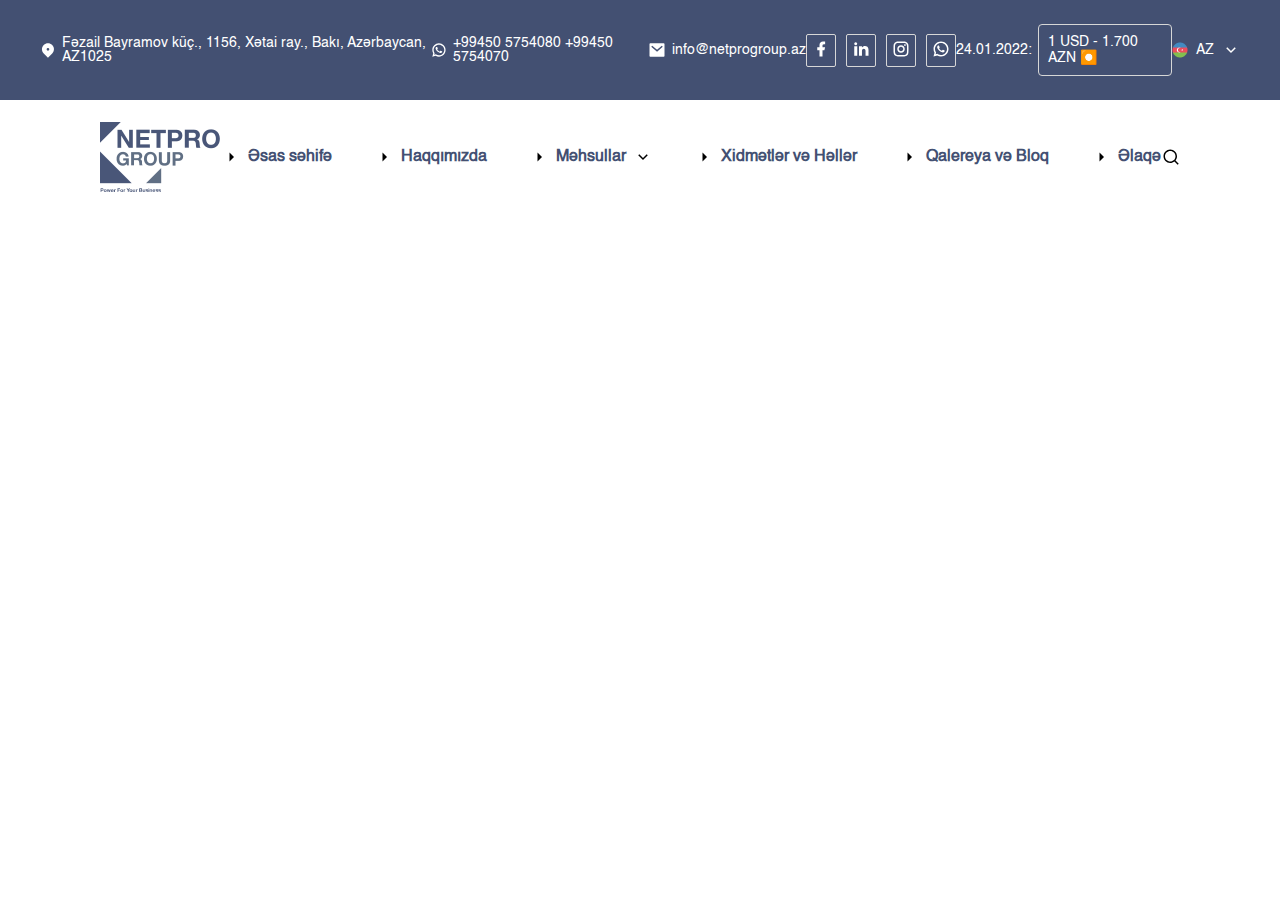
==== galery.html @ 23919027 "about and products pages are done." ====
<!DOCTYPE html>
<html lang="en">

<head>
    <meta charset="UTF-8">
    <meta name="viewport" content="width=device-width, initial-scale=1.0">
    <link rel="stylesheet" href="./css/style.css">
    <title>Document</title>
</head>

<body>
    <header class="firstHeader">
        <nav class="firstNavbar">
            <div class="location">
                <svg xmlns="http://www.w3.org/2000/svg" viewBox="0 0 24 24" width="18" height="18" fill="currentColor">
                    <path
                        d="M18.364 17.364L12 23.7279L5.63604 17.364C2.12132 13.8492 2.12132 8.15076 5.63604 4.63604C9.15076 1.12132 14.8492 1.12132 18.364 4.63604C21.8787 8.15076 21.8787 13.8492 18.364 17.364ZM12 13C13.1046 13 14 12.1046 14 11C14 9.89543 13.1046 9 12 9C10.8954 9 10 9.89543 10 11C10 12.1046 10.8954 13 12 13Z">
                    </path>
                </svg>
                <p>Fəzail Bayramov küç., 1156, Xətai ray., Bakı, Azərbaycan, AZ1025</p>
            </div>
            <div class="contact">
                <svg xmlns="http://www.w3.org/2000/svg" viewBox="0 0 24 24" width="18" height="18" fill="currentColor">
                    <path
                        d="M7.25361 18.4944L7.97834 18.917C9.18909 19.623 10.5651 20 12.001 20C16.4193 20 20.001 16.4183 20.001 12C20.001 7.58172 16.4193 4 12.001 4C7.5827 4 4.00098 7.58172 4.00098 12C4.00098 13.4363 4.37821 14.8128 5.08466 16.0238L5.50704 16.7478L4.85355 19.1494L7.25361 18.4944ZM2.00516 22L3.35712 17.0315C2.49494 15.5536 2.00098 13.8345 2.00098 12C2.00098 6.47715 6.47813 2 12.001 2C17.5238 2 22.001 6.47715 22.001 12C22.001 17.5228 17.5238 22 12.001 22C10.1671 22 8.44851 21.5064 6.97086 20.6447L2.00516 22ZM8.39232 7.30833C8.5262 7.29892 8.66053 7.29748 8.79459 7.30402C8.84875 7.30758 8.90265 7.31384 8.95659 7.32007C9.11585 7.33846 9.29098 7.43545 9.34986 7.56894C9.64818 8.24536 9.93764 8.92565 10.2182 9.60963C10.2801 9.76062 10.2428 9.95633 10.125 10.1457C10.0652 10.2428 9.97128 10.379 9.86248 10.5183C9.74939 10.663 9.50599 10.9291 9.50599 10.9291C9.50599 10.9291 9.40738 11.0473 9.44455 11.1944C9.45903 11.25 9.50521 11.331 9.54708 11.3991C9.57027 11.4368 9.5918 11.4705 9.60577 11.4938C9.86169 11.9211 10.2057 12.3543 10.6259 12.7616C10.7463 12.8783 10.8631 12.9974 10.9887 13.108C11.457 13.5209 11.9868 13.8583 12.559 14.1082L12.5641 14.1105C12.6486 14.1469 12.692 14.1668 12.8157 14.2193C12.8781 14.2457 12.9419 14.2685 13.0074 14.2858C13.0311 14.292 13.0554 14.2955 13.0798 14.2972C13.2415 14.3069 13.335 14.2032 13.3749 14.1555C14.0984 13.279 14.1646 13.2218 14.1696 13.2222V13.2238C14.2647 13.1236 14.4142 13.0888 14.5476 13.097C14.6085 13.1007 14.6691 13.1124 14.7245 13.1377C15.2563 13.3803 16.1258 13.7587 16.1258 13.7587L16.7073 14.0201C16.8047 14.0671 16.8936 14.1778 16.8979 14.2854C16.9005 14.3523 16.9077 14.4603 16.8838 14.6579C16.8525 14.9166 16.7738 15.2281 16.6956 15.3913C16.6406 15.5058 16.5694 15.6074 16.4866 15.6934C16.3743 15.81 16.2909 15.8808 16.1559 15.9814C16.0737 16.0426 16.0311 16.0714 16.0311 16.0714C15.8922 16.159 15.8139 16.2028 15.6484 16.2909C15.391 16.428 15.1066 16.5068 14.8153 16.5218C14.6296 16.5313 14.4444 16.5447 14.2589 16.5347C14.2507 16.5342 13.6907 16.4482 13.6907 16.4482C12.2688 16.0742 10.9538 15.3736 9.85034 14.402C9.62473 14.2034 9.4155 13.9885 9.20194 13.7759C8.31288 12.8908 7.63982 11.9364 7.23169 11.0336C7.03043 10.5884 6.90299 10.1116 6.90098 9.62098C6.89729 9.01405 7.09599 8.4232 7.46569 7.94186C7.53857 7.84697 7.60774 7.74855 7.72709 7.63586C7.85348 7.51651 7.93392 7.45244 8.02057 7.40811C8.13607 7.34902 8.26293 7.31742 8.39232 7.30833Z">
                    </path>
                </svg>
                <p>+99450 5754080 +99450 5754070</p>
            </div>
            <div class="mail">
                <svg xmlns="http://www.w3.org/2000/svg" viewBox="0 0 24 24" width="18" height="18" fill="currentColor">
                    <path
                        d="M3 3H21C21.5523 3 22 3.44772 22 4V20C22 20.5523 21.5523 21 21 21H3C2.44772 21 2 20.5523 2 20V4C2 3.44772 2.44772 3 3 3ZM12.0606 11.6829L5.64722 6.2377L4.35278 7.7623L12.0731 14.3171L19.6544 7.75616L18.3456 6.24384L12.0606 11.6829Z">
                    </path>
                </svg>
                <p>info@netprogroup.az</p>
            </div>
            <div class="logo">
                <div class="facebook">
                    <svg xmlns="http://www.w3.org/2000/svg" viewBox="0 0 24 24" width="18" height="18"
                        fill="currentColor">
                        <path
                            d="M14 13.5H16.5L17.5 9.5H14V7.5C14 6.47062 14 5.5 16 5.5H17.5V2.1401C17.1743 2.09685 15.943 2 14.6429 2C11.9284 2 10 3.65686 10 6.69971V9.5H7V13.5H10V22H14V13.5Z">
                        </path>
                    </svg>
                </div>
                <div class="in">
                    <svg xmlns="http://www.w3.org/2000/svg" viewBox="0 0 24 24" width="18" height="18"
                        fill="currentColor">
                        <path
                            d="M6.94048 4.99993C6.94011 5.81424 6.44608 6.54702 5.69134 6.85273C4.9366 7.15845 4.07187 6.97605 3.5049 6.39155C2.93793 5.80704 2.78195 4.93715 3.1105 4.19207C3.43906 3.44699 4.18654 2.9755 5.00048 2.99993C6.08155 3.03238 6.94097 3.91837 6.94048 4.99993ZM7.00048 8.47993H3.00048V20.9999H7.00048V8.47993ZM13.3205 8.47993H9.34048V20.9999H13.2805V14.4299C13.2805 10.7699 18.0505 10.4299 18.0505 14.4299V20.9999H22.0005V13.0699C22.0005 6.89993 14.9405 7.12993 13.2805 10.1599L13.3205 8.47993Z">
                        </path>
                    </svg>
                </div>
                <div class="instagram">
                    <svg xmlns="http://www.w3.org/2000/svg" viewBox="0 0 24 24" width="18" height="18"
                        fill="currentColor">
                        <path
                            d="M12.001 9C10.3436 9 9.00098 10.3431 9.00098 12C9.00098 13.6573 10.3441 15 12.001 15C13.6583 15 15.001 13.6569 15.001 12C15.001 10.3427 13.6579 9 12.001 9ZM12.001 7C14.7614 7 17.001 9.2371 17.001 12C17.001 14.7605 14.7639 17 12.001 17C9.24051 17 7.00098 14.7629 7.00098 12C7.00098 9.23953 9.23808 7 12.001 7ZM18.501 6.74915C18.501 7.43926 17.9402 7.99917 17.251 7.99917C16.5609 7.99917 16.001 7.4384 16.001 6.74915C16.001 6.0599 16.5617 5.5 17.251 5.5C17.9393 5.49913 18.501 6.0599 18.501 6.74915ZM12.001 4C9.5265 4 9.12318 4.00655 7.97227 4.0578C7.18815 4.09461 6.66253 4.20007 6.17416 4.38967C5.74016 4.55799 5.42709 4.75898 5.09352 5.09255C4.75867 5.4274 4.55804 5.73963 4.3904 6.17383C4.20036 6.66332 4.09493 7.18811 4.05878 7.97115C4.00703 9.0752 4.00098 9.46105 4.00098 12C4.00098 14.4745 4.00753 14.8778 4.05877 16.0286C4.0956 16.8124 4.2012 17.3388 4.39034 17.826C4.5591 18.2606 4.7605 18.5744 5.09246 18.9064C5.42863 19.2421 5.74179 19.4434 6.17187 19.6094C6.66619 19.8005 7.19148 19.9061 7.97212 19.9422C9.07618 19.9939 9.46203 20 12.001 20C14.4755 20 14.8788 19.9934 16.0296 19.9422C16.8117 19.9055 17.3385 19.7996 17.827 19.6106C18.2604 19.4423 18.5752 19.2402 18.9074 18.9085C19.2436 18.5718 19.4445 18.2594 19.6107 17.8283C19.8013 17.3358 19.9071 16.8098 19.9432 16.0289C19.9949 14.9248 20.001 14.5389 20.001 12C20.001 9.52552 19.9944 9.12221 19.9432 7.97137C19.9064 7.18906 19.8005 6.66149 19.6113 6.17318C19.4434 5.74038 19.2417 5.42635 18.9084 5.09255C18.573 4.75715 18.2616 4.55693 17.8271 4.38942C17.338 4.19954 16.8124 4.09396 16.0298 4.05781C14.9258 4.00605 14.5399 4 12.001 4ZM12.001 2C14.7176 2 15.0568 2.01 16.1235 2.06C17.1876 2.10917 17.9135 2.2775 18.551 2.525C19.2101 2.77917 19.7668 3.1225 20.3226 3.67833C20.8776 4.23417 21.221 4.7925 21.476 5.45C21.7226 6.08667 21.891 6.81333 21.941 7.8775C21.9885 8.94417 22.001 9.28333 22.001 12C22.001 14.7167 21.991 15.0558 21.941 16.1225C21.8918 17.1867 21.7226 17.9125 21.476 18.55C21.2218 19.2092 20.8776 19.7658 20.3226 20.3217C19.7668 20.8767 19.2076 21.22 18.551 21.475C17.9135 21.7217 17.1876 21.89 16.1235 21.94C15.0568 21.9875 14.7176 22 12.001 22C9.28431 22 8.94514 21.99 7.87848 21.94C6.81431 21.8908 6.08931 21.7217 5.45098 21.475C4.79264 21.2208 4.23514 20.8767 3.67931 20.3217C3.12348 19.7658 2.78098 19.2067 2.52598 18.55C2.27848 17.9125 2.11098 17.1867 2.06098 16.1225C2.01348 15.0558 2.00098 14.7167 2.00098 12C2.00098 9.28333 2.01098 8.94417 2.06098 7.8775C2.11014 6.8125 2.27848 6.0875 2.52598 5.45C2.78014 4.79167 3.12348 4.23417 3.67931 3.67833C4.23514 3.1225 4.79348 2.78 5.45098 2.525C6.08848 2.2775 6.81348 2.11 7.87848 2.06C8.94514 2.0125 9.28431 2 12.001 2Z">
                        </path>
                    </svg>
                </div>
                <div class="wp">
                    <svg xmlns="http://www.w3.org/2000/svg" viewBox="0 0 24 24" width="18" height="18"
                        fill="currentColor">
                        <path
                            d="M7.25361 18.4944L7.97834 18.917C9.18909 19.623 10.5651 20 12.001 20C16.4193 20 20.001 16.4183 20.001 12C20.001 7.58172 16.4193 4 12.001 4C7.5827 4 4.00098 7.58172 4.00098 12C4.00098 13.4363 4.37821 14.8128 5.08466 16.0238L5.50704 16.7478L4.85355 19.1494L7.25361 18.4944ZM2.00516 22L3.35712 17.0315C2.49494 15.5536 2.00098 13.8345 2.00098 12C2.00098 6.47715 6.47813 2 12.001 2C17.5238 2 22.001 6.47715 22.001 12C22.001 17.5228 17.5238 22 12.001 22C10.1671 22 8.44851 21.5064 6.97086 20.6447L2.00516 22ZM8.39232 7.30833C8.5262 7.29892 8.66053 7.29748 8.79459 7.30402C8.84875 7.30758 8.90265 7.31384 8.95659 7.32007C9.11585 7.33846 9.29098 7.43545 9.34986 7.56894C9.64818 8.24536 9.93764 8.92565 10.2182 9.60963C10.2801 9.76062 10.2428 9.95633 10.125 10.1457C10.0652 10.2428 9.97128 10.379 9.86248 10.5183C9.74939 10.663 9.50599 10.9291 9.50599 10.9291C9.50599 10.9291 9.40738 11.0473 9.44455 11.1944C9.45903 11.25 9.50521 11.331 9.54708 11.3991C9.57027 11.4368 9.5918 11.4705 9.60577 11.4938C9.86169 11.9211 10.2057 12.3543 10.6259 12.7616C10.7463 12.8783 10.8631 12.9974 10.9887 13.108C11.457 13.5209 11.9868 13.8583 12.559 14.1082L12.5641 14.1105C12.6486 14.1469 12.692 14.1668 12.8157 14.2193C12.8781 14.2457 12.9419 14.2685 13.0074 14.2858C13.0311 14.292 13.0554 14.2955 13.0798 14.2972C13.2415 14.3069 13.335 14.2032 13.3749 14.1555C14.0984 13.279 14.1646 13.2218 14.1696 13.2222V13.2238C14.2647 13.1236 14.4142 13.0888 14.5476 13.097C14.6085 13.1007 14.6691 13.1124 14.7245 13.1377C15.2563 13.3803 16.1258 13.7587 16.1258 13.7587L16.7073 14.0201C16.8047 14.0671 16.8936 14.1778 16.8979 14.2854C16.9005 14.3523 16.9077 14.4603 16.8838 14.6579C16.8525 14.9166 16.7738 15.2281 16.6956 15.3913C16.6406 15.5058 16.5694 15.6074 16.4866 15.6934C16.3743 15.81 16.2909 15.8808 16.1559 15.9814C16.0737 16.0426 16.0311 16.0714 16.0311 16.0714C15.8922 16.159 15.8139 16.2028 15.6484 16.2909C15.391 16.428 15.1066 16.5068 14.8153 16.5218C14.6296 16.5313 14.4444 16.5447 14.2589 16.5347C14.2507 16.5342 13.6907 16.4482 13.6907 16.4482C12.2688 16.0742 10.9538 15.3736 9.85034 14.402C9.62473 14.2034 9.4155 13.9885 9.20194 13.7759C8.31288 12.8908 7.63982 11.9364 7.23169 11.0336C7.03043 10.5884 6.90299 10.1116 6.90098 9.62098C6.89729 9.01405 7.09599 8.4232 7.46569 7.94186C7.53857 7.84697 7.60774 7.74855 7.72709 7.63586C7.85348 7.51651 7.93392 7.45244 8.02057 7.40811C8.13607 7.34902 8.26293 7.31742 8.39232 7.30833Z">
                        </path>
                    </svg>
                </div>
            </div>
            <div class="date">
                <p>24.01.2022:</p>
                <p class="money">1 USD - 1.700 AZN ⏺️</p>
            </div>
            <div class="language">
                <img src="./img/flag.png" alt="">
                <p>AZ</p>
                <svg xmlns="http://www.w3.org/2000/svg" viewBox="0 0 24 24" width="18" height="18" fill="currentColor">
                    <path
                        d="M11.9999 13.1714L16.9497 8.22168L18.3639 9.63589L11.9999 15.9999L5.63599 9.63589L7.0502 8.22168L11.9999 13.1714Z">
                    </path>
                </svg>
            </div>
        </nav>
    </header>
    <header class="secondHeader">
        <nav class="secondNavbar">
            <img width="120" src="./img/logo.png" alt="logo">
            <menu>
                <div class="links">
                    <svg xmlns="http://www.w3.org/2000/svg" viewBox="0 0 24 24" width="18" height="18"
                        fill="currentColor">
                        <path d="M16 12L10 18V6L16 12Z"></path>
                    </svg>
                    <a href="./index.html">Əsas səhifə</a>
                </div>
                <div class="links">
                    <svg xmlns="http://www.w3.org/2000/svg" viewBox="0 0 24 24" width="18" height="18"
                        fill="currentColor">
                        <path d="M16 12L10 18V6L16 12Z"></path>
                    </svg>
                    <a href="./about.html">Haqqımızda</a>
                </div>
                <div class="links">
                    <svg xmlns="http://www.w3.org/2000/svg" viewBox="0 0 24 24" width="18" height="18"
                        fill="currentColor">
                        <path d="M16 12L10 18V6L16 12Z"></path>
                    </svg>
                    <a href="./products.html">Məhsullar</a>
                    <svg xmlns="http://www.w3.org/2000/svg" viewBox="0 0 24 24" width="18" height="18"
                        fill="currentColor">
                        <path
                            d="M11.9999 13.1714L16.9497 8.22168L18.3639 9.63589L11.9999 15.9999L5.63599 9.63589L7.0502 8.22168L11.9999 13.1714Z">
                        </path>
                    </svg>
                </div>
                <div class="links">
                    <svg xmlns="http://www.w3.org/2000/svg" viewBox="0 0 24 24" width="18" height="18"
                        fill="currentColor">
                        <path d="M16 12L10 18V6L16 12Z"></path>
                    </svg>
                    <a href="./services.html">Xidmətlər və Həllər</a>
                </div>
                <div class="links">
                    <svg xmlns="http://www.w3.org/2000/svg" viewBox="0 0 24 24" width="18" height="18"
                        fill="currentColor">
                        <path d="M16 12L10 18V6L16 12Z"></path>
                    </svg>
                    <a href="./galery.html">Qalereya və Bloq</a>
                </div>
                <div class="links">
                    <svg xmlns="http://www.w3.org/2000/svg" viewBox="0 0 24 24" width="18" height="18"
                        fill="currentColor">
                        <path d="M16 12L10 18V6L16 12Z"></path>
                    </svg>
                    <a href="./contact.html">Əlaqə</a>
                </div>
            </menu>
            <svg xmlns="http://www.w3.org/2000/svg" viewBox="0 0 24 24" width="18" height="18" fill="currentColor">
                <path
                    d="M18.031 16.6168L22.3137 20.8995L20.8995 22.3137L16.6168 18.031C15.0769 19.263 13.124 20 11 20C6.032 20 2 15.968 2 11C2 6.032 6.032 2 11 2C15.968 2 20 6.032 20 11C20 13.124 19.263 15.0769 18.031 16.6168ZM16.0247 15.8748C17.2475 14.6146 18 12.8956 18 11C18 7.1325 14.8675 4 11 4C7.1325 4 4 7.1325 4 11C4 14.8675 7.1325 18 11 18C12.8956 18 14.6146 17.2475 15.8748 16.0247L16.0247 15.8748Z">
                </path>
            </svg>
        </nav>
    </header>
</body>

</html>
---- css/style.css ----
@font-face {
    font-family: Helvetica-Neue;
    src: url(../fonts/Helvetica-Neue/Helvetica.ttf);
}
*{
    padding: 0;
    margin: 0;
    box-sizing: border-box;
    text-decoration: none;
    list-style-type: none;
    font-family: Helvetica-Neue;
}
.container{
    max-width: 1280px;
    margin: 0 auto;
    width: 100%;
}
.firstHeader{
    padding: 24px 40px 24px 40px;
    background-color: #435072;
    color: #FFFFFF;
}
.firstNavbar{
    display: flex;
    justify-content: space-between;
    align-items: center;
    font-size: 14px;
}
.location, .contact, .mail{
    display: flex;
    gap: 6px;
    align-items: center;
}
.logo{
    display: flex;
    gap: 10px;
}
.facebook , .in, .instagram, .wp{
    border: 1px solid #D7D7D7;
    padding: 5px 5px 5px 5px;
    border-radius: 2px;
}
.date{
    display: flex;
    gap: 6px;
    align-items: center;
}
.money{
    border: 1px solid #D7D7D7;
    padding: 10px 9px 10px 9px;
    border-radius: 4px;
}
.language{
    display: flex;
    gap: 8px;
    align-items: center;
}
.secondHeader{
    padding: 22px 100px 22px 100px;
}
menu{
    display: flex;
    gap: 43px;
    align-items: center;
}
.links{
    display: flex;
    gap: 8px;
    align-items: center;
}
.secondNavbar{
    display: flex;
    align-items: center;
    justify-content: space-between;
    font-weight: 700;
    font-size: 16px;
}
.secondNavbar > menu > div > a{
    color: #435072;
}
.information{
    background-image: url(../img/bg-img.png);
    background-repeat: no-repeat;
    background-size: cover;
}
.information-inner{
    padding: 162px 739px 100px 104px;
}
.information-title{
    font-weight: 700;
    font-size: 42px;
    color: #435072;
    width: 597px;
}
.btn{
    padding: 14px 34px 14px 34px;
    display: flex;
    background-color: #FFFFFF;
    gap: 8px;
    width: 186px;
    border-radius: 12px;
    align-items: center;
    margin-top: 45px;
}
.btn > a{
    font-size: 16px;
    font-weight: 600;
    color: #435072;
}
.text{
    margin-top: 139px;
}
.text > h4{
    font-size: 30px;
    color: #435072;
    font-weight: 700;
}
.text > h4 > span {
    font-weight: 400;
    font-size: 20px;
    color: #435072;
}
.group{
    background-image: url(../img/haqqimizda-bg\ 1.png);
    background-repeat: no-repeat;
    background-size: cover;
}
.group-inner{
    padding: 87px 153px 107px 153px;
}
.group-title{
    margin-top: 47px;
    color: #FFFFFF;
    font-size: 40px;
    font-weight: 700;
    text-align: center;
}
.group-subtitle{
    margin-top: 35px;
    color: #FFFFFF;
    font-size: 20px;
    font-weight: 400;
    text-align: center;
}
.btn-etrafli{
    margin-top: 48px;
    display: flex;
    align-items: center;
    gap: 27px;
    background-color: #FFFFFF;
    width: 189px;
    padding: 10px 46px 10px 46px;
    border-radius: 6px;
    margin-left: 43%;
}
.btn-etrafli > a{
    color: #435072;
}
.sponsor-inner{
    padding: 91px 97px 77px 100px;
    display: flex;
    justify-content: space-between;
}
.sponsor-title{
    font-size: 40px;
    font-weight: 700;
    color: #435072;
    width: 268px;
}
.sponsors{
    display: flex;
    flex-direction: column;
    gap: 40px;
}
.line{
    display: flex;
    gap: 81px;
    align-items: center;
}
.products{
    background-image: url(../img/Group.jpg);
    background-repeat: no-repeat;
    background-size: cover;
}
.products-inner{
    padding: 85px 100px 100px 100px ;
}
.images{
    display: flex;
    margin-top: 65px;
    margin-left: 14%;
    gap: 72px;
    align-items: center;
}
.WhatWeDo-inner{
    padding: 100px 100px 100px 100px;
}
.cards{
    margin-top: 66px;
    display: flex;
    flex-direction: column;
    gap: 25px;
}
.card-line{
    display: flex;
    gap: 20px;
    align-items: center;
}
.card{
    width: 400px;
    padding: 25px 36px 30px 56px;
    box-shadow: 0px 4px 8px 0px #1B324D1A;
    border-radius: 12px;
}
.card {
    box-shadow: 0 4px 8px 0 rgba(0,0,0,0.2);
    transition: 0.3s;
    width: 100%;
}

.card:hover {
    box-shadow: 0 8px 16px 0 rgba(0,0,0,0.2);
}
.brend{
    background-color: #435072;
    padding: 70px 102px 83px 100px;
    display: flex;
    justify-content: space-between;
}
.brendler{
    display: flex;
    gap: 36px;
    align-items: center;
}
.galeri{
    padding: 70px 100px 116px 100px;
}
.img{
    margin-top: 63px;
}
.suallar{
    background-image: url(../img/form\ bg\ 1.png);
    background-repeat: no-repeat;
    background-size: cover;
    padding: 62px 309px 53px 309px;
}
.inputt{
    display: flex;
    flex-direction: column;
    gap: 15px;
}
.inputs{
    margin-top: 41px;
    display: flex;
    gap: 22px;
    margin-left: 15%;
}
.inputs > input::placeholder{
    font-size: 16px;
    font-weight: 400;
    color: #7A8BA3;
}
.inputs > input{
    border-radius: 10px;
    width: 400px;
    padding: 20px 229px 20px 28px;
    outline: none;
    border: none;
    font-size: 18px;
    color: #435072;
}
.inputt > input{
    border-radius: 10px;
    width: 400px;
    padding: 20px 229px 20px 28px;
    outline: none;
    border: none;
    font-size: 18px;
    color: #435072;
}
.inputt > input::placeholder{
    font-size: 16px;
    font-weight: 400;
    color: #7A8BA3;
}
.btn-gonder{
    margin-top: 48px;
    display: flex;
    align-items: center;
    gap: 27px;
    background-color: #435072;
    width: 189px;
    padding: 15px 46px 15px 46px;
    border-radius: 6px;
    margin-left: 42.3%;
}
.btn-gonder > a{
    color: #FFFFFF;
}
footer{
    background-image: url(../img/footer\ bg.png);
    background-repeat: no-repeat;
    background-size: cover;
}
.inner{
    padding: 73px 229px 30px 100px;
}
.inner-left{
    display: flex;
    flex-direction: column;
    gap: 125px;
}


/* ABOUT CSS START */

.about{
    background-image: url(../img/about.bg.png);
    padding: 45px 606px 61px 606px;
}
.about > h1 {
    text-align: center;
    color: #FFFFFF;
    font-size: 36px;
    font-weight: 700;
}
.about > h4 {
    text-align: center;
    color: #FFFFFF;
    font-size: 18px;
    margin-top: 18px;
    font-weight: 500;
}
.texts{
    padding: 116px 100px 120px 300px;
}
.lorem1{
    display: flex;
    align-items: center;
    gap: 105px;
}
.lorem2{
    display: flex;
    align-items: center;
    margin-top: 60px;
    gap: 105px;
}
.netpro-title{
    font-size: 40px;
    font-weight: 700;
    color: #435072;
}
.netpro-subtitle{
    font-size: 20px;
    margin-top: 30px;
    font-weight: 400;
    color: #606F84;
}

.all{
    padding: 71px 100px 100px 300px;
    display: flex;
    gap: 45px;
}

.category-card {
    width: 356px;
    height: 492px;
    background-color: #fff;
    border: 1px solid #ddd;
    border-radius: 8px;
    box-shadow: 0 2px 4px rgba(0, 0, 0, 0.1);
    overflow: hidden;
}

.category-header {
    background-color: #435072;
    color: #fff;
    font-weight: 700;
    font-size: 24px;
    padding: 43px 27px 43px 27px;
    text-align: left;
}

.category-list {
    list-style-type: none;
    margin: 0;
    font-size: 18px;
    padding: 20px 43px 20px 43px;
    line-height: 2;
    color: #435072;
}

.category-list li {
    border-bottom: 1px solid #ddd;
    padding: 5px 0;
}

.category-list li:last-child {
    border-bottom: none;
}


.product-card {
    display: flex;
    background-color: #F4F4F4;
    border-radius: 8px;
    box-shadow: 0px 3px 8px 0px #161F3526;
    padding: 20px;
    width: 837px;
    height: 192px;
    align-items: center;
}

.product-details {
    flex: 2;
    margin-left: 20px;
    margin-right: 20px;
}

.product-details h2 {
    font-size: 18px;
    margin: 0 0 10px 0;
    color: #435072;
}

.product-details p {
    font-size: 14px;
    color: #606F84;
    line-height: 1.5;
}

.product-download {
    flex: 1;
    text-align: center;
    border-left: 1px solid #ddd;
    padding-left: 40px;
}

.product-download span {
    display: block;
    font-weight: 400;
    color: #435072;
    margin-bottom: 10px;
}

.download-link {
    display: flex;
    align-items: center;
    text-decoration: underline;
    color: #435072;
    font-size: 14px;
    font-weight: 400;
}

.download-link img {
    margin-right: 8px;
}
.products-cards{
    margin-top: 42px;
    display: flex;
    flex-direction: column;
    gap: 25px;
}
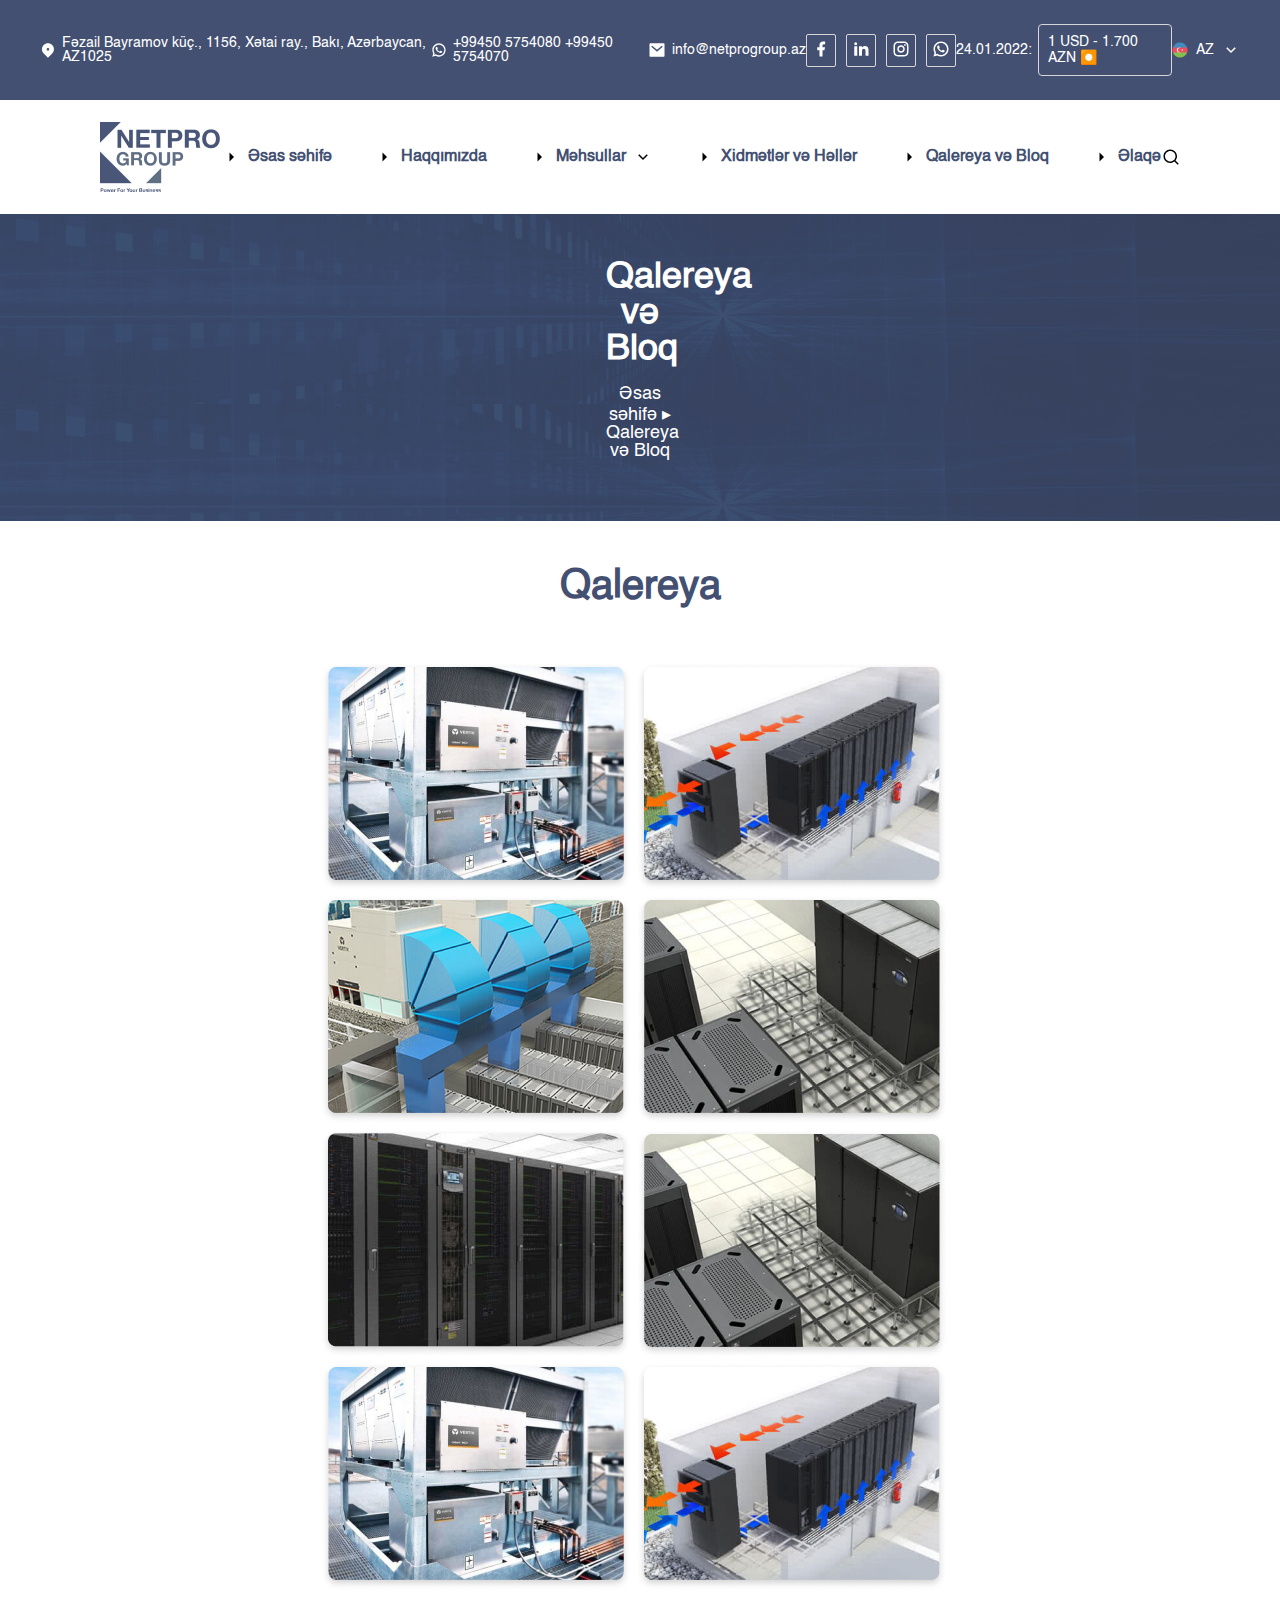
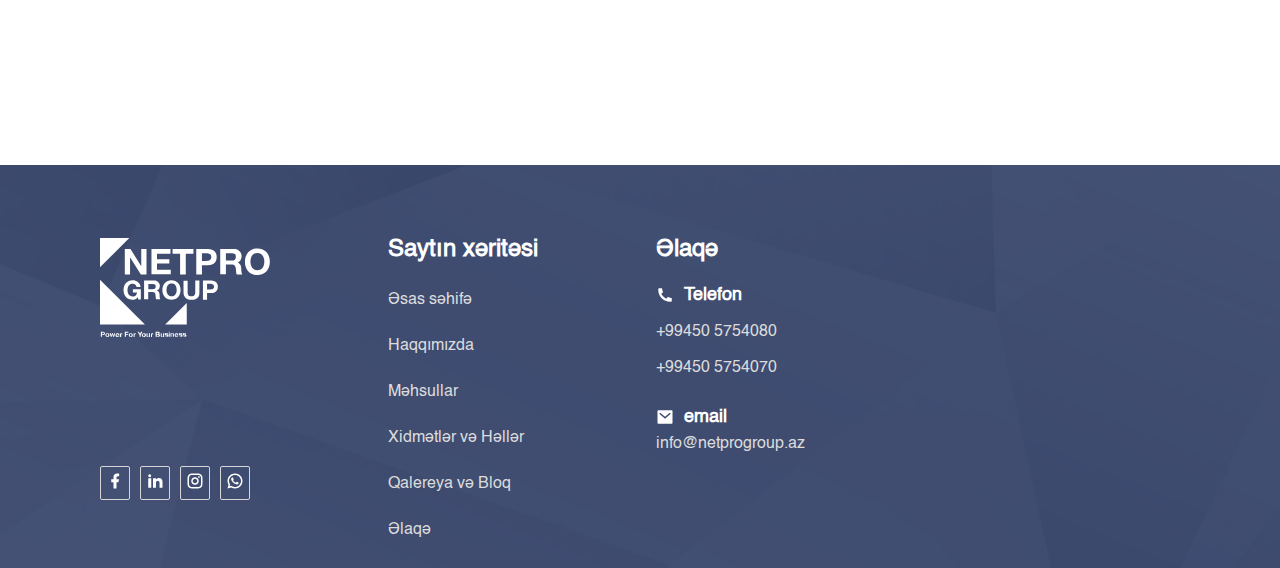
==== commit 143bdd1a: "services and contact pages are done." ====
--- a/galery.html
+++ b/galery.html
@@ -144,6 +144,109 @@
             </svg>
         </nav>
     </header>
+    <section class="about">
+        <h1>Qalereya və Bloq</h1>
+        <h4>Əsas səhifə ▸ Qalereya və Bloq</h4>
+    </section>
+    <section class="galery">
+        <h2 style="font-weight: 700; font-size: 40px; color: #435072; text-align: center;">Qalereya</h2>
+        <div style="margin-top: 55px; padding: 0 0 0 220px;">
+            <div class="sira1">
+                <img src="./img/img2/Mask Group (2).png" alt="">
+                <img src="./img/img2/Mask Group (5).png" alt="">
+                <img src="./img/img2/Mask Group.png" alt="">
+                <img src="./img/img2/Mask Group (3).png" alt="">
+            </div>
+            <div class="sira1">
+                <img src="./img/img2/Mask Group (4).png" alt="">
+                <img src="./img/img2/Mask Group (3).png" alt="">
+                <img src="./img/img2/Mask Group (2).png" alt="">
+                <img src="./img/img2/Mask Group (5).png" alt="">
+            </div>
+        </div>
+    </section>
+    <footer>
+        <div class="inner">
+            <div style="display: flex; gap: 118px;" class="ff">
+                <div class="inner-left">
+                    <div class="">
+                        <img width="170" src="./img/Frame.svg" alt="">
+                    </div>
+                    <div class="logo">
+                        <div class="facebook">
+                            <svg xmlns="http://www.w3.org/2000/svg" viewBox="0 0 24 24" width="18" height="18"
+                                fill="#FFFFFF">
+                                <path
+                                    d="M14 13.5H16.5L17.5 9.5H14V7.5C14 6.47062 14 5.5 16 5.5H17.5V2.1401C17.1743 2.09685 15.943 2 14.6429 2C11.9284 2 10 3.65686 10 6.69971V9.5H7V13.5H10V22H14V13.5Z">
+                                </path>
+                            </svg>
+                        </div>
+                        <div class="in">
+                            <svg xmlns="http://www.w3.org/2000/svg" viewBox="0 0 24 24" width="18" height="18"
+                                fill="#FFFFFF">
+                                <path
+                                    d="M6.94048 4.99993C6.94011 5.81424 6.44608 6.54702 5.69134 6.85273C4.9366 7.15845 4.07187 6.97605 3.5049 6.39155C2.93793 5.80704 2.78195 4.93715 3.1105 4.19207C3.43906 3.44699 4.18654 2.9755 5.00048 2.99993C6.08155 3.03238 6.94097 3.91837 6.94048 4.99993ZM7.00048 8.47993H3.00048V20.9999H7.00048V8.47993ZM13.3205 8.47993H9.34048V20.9999H13.2805V14.4299C13.2805 10.7699 18.0505 10.4299 18.0505 14.4299V20.9999H22.0005V13.0699C22.0005 6.89993 14.9405 7.12993 13.2805 10.1599L13.3205 8.47993Z">
+                                </path>
+                            </svg>
+                        </div>
+                        <div class="instagram">
+                            <svg xmlns="http://www.w3.org/2000/svg" viewBox="0 0 24 24" width="18" height="18"
+                                fill="#FFFFFF">
+                                <path
+                                    d="M12.001 9C10.3436 9 9.00098 10.3431 9.00098 12C9.00098 13.6573 10.3441 15 12.001 15C13.6583 15 15.001 13.6569 15.001 12C15.001 10.3427 13.6579 9 12.001 9ZM12.001 7C14.7614 7 17.001 9.2371 17.001 12C17.001 14.7605 14.7639 17 12.001 17C9.24051 17 7.00098 14.7629 7.00098 12C7.00098 9.23953 9.23808 7 12.001 7ZM18.501 6.74915C18.501 7.43926 17.9402 7.99917 17.251 7.99917C16.5609 7.99917 16.001 7.4384 16.001 6.74915C16.001 6.0599 16.5617 5.5 17.251 5.5C17.9393 5.49913 18.501 6.0599 18.501 6.74915ZM12.001 4C9.5265 4 9.12318 4.00655 7.97227 4.0578C7.18815 4.09461 6.66253 4.20007 6.17416 4.38967C5.74016 4.55799 5.42709 4.75898 5.09352 5.09255C4.75867 5.4274 4.55804 5.73963 4.3904 6.17383C4.20036 6.66332 4.09493 7.18811 4.05878 7.97115C4.00703 9.0752 4.00098 9.46105 4.00098 12C4.00098 14.4745 4.00753 14.8778 4.05877 16.0286C4.0956 16.8124 4.2012 17.3388 4.39034 17.826C4.5591 18.2606 4.7605 18.5744 5.09246 18.9064C5.42863 19.2421 5.74179 19.4434 6.17187 19.6094C6.66619 19.8005 7.19148 19.9061 7.97212 19.9422C9.07618 19.9939 9.46203 20 12.001 20C14.4755 20 14.8788 19.9934 16.0296 19.9422C16.8117 19.9055 17.3385 19.7996 17.827 19.6106C18.2604 19.4423 18.5752 19.2402 18.9074 18.9085C19.2436 18.5718 19.4445 18.2594 19.6107 17.8283C19.8013 17.3358 19.9071 16.8098 19.9432 16.0289C19.9949 14.9248 20.001 14.5389 20.001 12C20.001 9.52552 19.9944 9.12221 19.9432 7.97137C19.9064 7.18906 19.8005 6.66149 19.6113 6.17318C19.4434 5.74038 19.2417 5.42635 18.9084 5.09255C18.573 4.75715 18.2616 4.55693 17.8271 4.38942C17.338 4.19954 16.8124 4.09396 16.0298 4.05781C14.9258 4.00605 14.5399 4 12.001 4ZM12.001 2C14.7176 2 15.0568 2.01 16.1235 2.06C17.1876 2.10917 17.9135 2.2775 18.551 2.525C19.2101 2.77917 19.7668 3.1225 20.3226 3.67833C20.8776 4.23417 21.221 4.7925 21.476 5.45C21.7226 6.08667 21.891 6.81333 21.941 7.8775C21.9885 8.94417 22.001 9.28333 22.001 12C22.001 14.7167 21.991 15.0558 21.941 16.1225C21.8918 17.1867 21.7226 17.9125 21.476 18.55C21.2218 19.2092 20.8776 19.7658 20.3226 20.3217C19.7668 20.8767 19.2076 21.22 18.551 21.475C17.9135 21.7217 17.1876 21.89 16.1235 21.94C15.0568 21.9875 14.7176 22 12.001 22C9.28431 22 8.94514 21.99 7.87848 21.94C6.81431 21.8908 6.08931 21.7217 5.45098 21.475C4.79264 21.2208 4.23514 20.8767 3.67931 20.3217C3.12348 19.7658 2.78098 19.2067 2.52598 18.55C2.27848 17.9125 2.11098 17.1867 2.06098 16.1225C2.01348 15.0558 2.00098 14.7167 2.00098 12C2.00098 9.28333 2.01098 8.94417 2.06098 7.8775C2.11014 6.8125 2.27848 6.0875 2.52598 5.45C2.78014 4.79167 3.12348 4.23417 3.67931 3.67833C4.23514 3.1225 4.79348 2.78 5.45098 2.525C6.08848 2.2775 6.81348 2.11 7.87848 2.06C8.94514 2.0125 9.28431 2 12.001 2Z">
+                                </path>
+                            </svg>
+                        </div>
+                        <div class="wp">
+                            <svg xmlns="http://www.w3.org/2000/svg" viewBox="0 0 24 24" width="18" height="18"
+                                fill="#FFFFFF">
+                                <path
+                                    d="M7.25361 18.4944L7.97834 18.917C9.18909 19.623 10.5651 20 12.001 20C16.4193 20 20.001 16.4183 20.001 12C20.001 7.58172 16.4193 4 12.001 4C7.5827 4 4.00098 7.58172 4.00098 12C4.00098 13.4363 4.37821 14.8128 5.08466 16.0238L5.50704 16.7478L4.85355 19.1494L7.25361 18.4944ZM2.00516 22L3.35712 17.0315C2.49494 15.5536 2.00098 13.8345 2.00098 12C2.00098 6.47715 6.47813 2 12.001 2C17.5238 2 22.001 6.47715 22.001 12C22.001 17.5228 17.5238 22 12.001 22C10.1671 22 8.44851 21.5064 6.97086 20.6447L2.00516 22ZM8.39232 7.30833C8.5262 7.29892 8.66053 7.29748 8.79459 7.30402C8.84875 7.30758 8.90265 7.31384 8.95659 7.32007C9.11585 7.33846 9.29098 7.43545 9.34986 7.56894C9.64818 8.24536 9.93764 8.92565 10.2182 9.60963C10.2801 9.76062 10.2428 9.95633 10.125 10.1457C10.0652 10.2428 9.97128 10.379 9.86248 10.5183C9.74939 10.663 9.50599 10.9291 9.50599 10.9291C9.50599 10.9291 9.40738 11.0473 9.44455 11.1944C9.45903 11.25 9.50521 11.331 9.54708 11.3991C9.57027 11.4368 9.5918 11.4705 9.60577 11.4938C9.86169 11.9211 10.2057 12.3543 10.6259 12.7616C10.7463 12.8783 10.8631 12.9974 10.9887 13.108C11.457 13.5209 11.9868 13.8583 12.559 14.1082L12.5641 14.1105C12.6486 14.1469 12.692 14.1668 12.8157 14.2193C12.8781 14.2457 12.9419 14.2685 13.0074 14.2858C13.0311 14.292 13.0554 14.2955 13.0798 14.2972C13.2415 14.3069 13.335 14.2032 13.3749 14.1555C14.0984 13.279 14.1646 13.2218 14.1696 13.2222V13.2238C14.2647 13.1236 14.4142 13.0888 14.5476 13.097C14.6085 13.1007 14.6691 13.1124 14.7245 13.1377C15.2563 13.3803 16.1258 13.7587 16.1258 13.7587L16.7073 14.0201C16.8047 14.0671 16.8936 14.1778 16.8979 14.2854C16.9005 14.3523 16.9077 14.4603 16.8838 14.6579C16.8525 14.9166 16.7738 15.2281 16.6956 15.3913C16.6406 15.5058 16.5694 15.6074 16.4866 15.6934C16.3743 15.81 16.2909 15.8808 16.1559 15.9814C16.0737 16.0426 16.0311 16.0714 16.0311 16.0714C15.8922 16.159 15.8139 16.2028 15.6484 16.2909C15.391 16.428 15.1066 16.5068 14.8153 16.5218C14.6296 16.5313 14.4444 16.5447 14.2589 16.5347C14.2507 16.5342 13.6907 16.4482 13.6907 16.4482C12.2688 16.0742 10.9538 15.3736 9.85034 14.402C9.62473 14.2034 9.4155 13.9885 9.20194 13.7759C8.31288 12.8908 7.63982 11.9364 7.23169 11.0336C7.03043 10.5884 6.90299 10.1116 6.90098 9.62098C6.89729 9.01405 7.09599 8.4232 7.46569 7.94186C7.53857 7.84697 7.60774 7.74855 7.72709 7.63586C7.85348 7.51651 7.93392 7.45244 8.02057 7.40811C8.13607 7.34902 8.26293 7.31742 8.39232 7.30833Z">
+                                </path>
+                            </svg>
+                        </div>
+                    </div>
+                </div>
+                <ul>
+                    <p style="font-size: 24px; font-weight: 700; color: #FFFFFF;">Saytın xəritəsi</p>
+                    <li style="color: #dcdcdc; margin-top: 30px;">Əsas səhifə</li>
+                    <li style="color: #dcdcdc; margin-top: 30px;">Haqqımızda</li>
+                    <li style="color: #dcdcdc; margin-top: 30px;">Məhsullar</li>
+                    <li style="color: #dcdcdc; margin-top: 30px;">Xidmətlər və Həllər</li>
+                    <li style="color: #dcdcdc; margin-top: 30px;">Qalereya və Bloq</li>
+                    <li style="color: #dcdcdc; margin-top: 30px;">Əlaqə</li>
+                </ul>
+                <ul>
+                    <p style="color: #FFFFFF; font-weight: 700; font-size: 24px;">Əlaqə</p>
+                    <div
+                        style="display: flex; align-items: center; gap: 10px; color: #FFFFFF; font-size: 18px; font-weight: 700; margin-top: 24px;">
+                        <svg xmlns="http://www.w3.org/2000/svg" viewBox="0 0 24 24" width="18" height="18"
+                            fill="currentColor">
+                            <path
+                                d="M21 16.42V19.9561C21 20.4811 20.5941 20.9167 20.0705 20.9537C19.6331 20.9846 19.2763 21 19 21C10.1634 21 3 13.8366 3 5C3 4.72371 3.01545 4.36687 3.04635 3.9295C3.08337 3.40588 3.51894 3 4.04386 3H7.5801C7.83678 3 8.05176 3.19442 8.07753 3.4498C8.10067 3.67907 8.12218 3.86314 8.14207 4.00202C8.34435 5.41472 8.75753 6.75936 9.3487 8.00303C9.44359 8.20265 9.38171 8.44159 9.20185 8.57006L7.04355 10.1118C8.35752 13.1811 10.8189 15.6425 13.8882 16.9565L15.4271 14.8019C15.5572 14.6199 15.799 14.5573 16.001 14.6532C17.2446 15.2439 18.5891 15.6566 20.0016 15.8584C20.1396 15.8782 20.3225 15.8995 20.5502 15.9225C20.8056 15.9483 21 16.1633 21 16.42Z">
+                            </path>
+                        </svg>
+                        <p>Telefon</p>
+                    </div>
+                    <li style="color: #dcdcdc; margin-top: 20px;">+99450 5754080</li>
+                    <li style="color: #dcdcdc; margin-top: 20px;">+99450 5754070</li>
+                    <br>
+                    <br>
+                    <div
+                        style="display: flex; align-items: center; gap: 10px; color: #FFFFFF; font-size: 18px; font-weight: 700;">
+                        <svg xmlns="http://www.w3.org/2000/svg" viewBox="0 0 24 24" width="18" height="18"
+                            fill="currentColor">
+                            <path
+                                d="M3 3H21C21.5523 3 22 3.44772 22 4V20C22 20.5523 21.5523 21 21 21H3C2.44772 21 2 20.5523 2 20V4C2 3.44772 2.44772 3 3 3ZM12.0606 11.6829L5.64722 6.2377L4.35278 7.7623L12.0731 14.3171L19.6544 7.75616L18.3456 6.24384L12.0606 11.6829Z">
+                            </path>
+                        </svg>
+                        <p>email</p>
+                    </div>
+                    <li style="color: #dcdcdc; margin-top: 10px;">info@netprogroup.az </li>
+                </ul>
+            </div>
+        </div>
+    </footer>
 </body>
 
 </html>--- a/css/style.css
+++ b/css/style.css
@@ -356,6 +356,11 @@
     font-weight: 400;
     color: #606F84;
 }
+
+/* ABOUT CSS END */
+
+
+/* PRODUCTS CSS START */
 
 .all{
     padding: 71px 100px 100px 300px;
@@ -461,4 +466,83 @@
     display: flex;
     flex-direction: column;
     gap: 25px;
-}+}
+
+/* PRODUCTS CSS END */
+
+
+/* SERVICES CSS START */
+
+.services-title{
+    font-weight: 700;
+    font-size: 24px;
+    color: #435072;
+}
+.services-subtitle{
+    font-weight: 400;
+    font-size: 16px;
+    color: #606F84;
+    line-height: 24px;
+    margin-top: 30px;
+}
+.services-subtitle2{
+    font-weight: 400;
+    font-size: 16px;
+    color: #606F84;
+    line-height: 24px;
+    margin-top: 43px;
+}
+.services-title2{
+    font-weight: 700;
+    font-size: 24px;
+    margin-top: 54px;
+    color: #435072;
+}
+.services-ul > div > li{
+    font-weight: 400;
+    font-size: 16px;
+    color: #606F84;
+    line-height: 24px;
+}
+
+/* SERVICES CSS END */
+
+.galery{
+    padding: 46px 100px 170px 100px;
+}
+.galery > div > div > img:hover{
+    transform: scale(1.05);
+    transition: 0.3s;
+}
+
+
+/* CONTACT CSS START */
+
+.elaqe-left{
+    display: flex;
+    flex-direction: column;
+    gap: 20px;
+}
+.first-card{
+    display: flex;
+    gap: 52px;
+    align-items: center;
+    width: 444px;
+    height: 180px;
+    border-radius: 8px;
+    border: 1px solid #D4DAEA;
+    padding: 38px 35px 38px 35px;
+}
+.elaqe{
+    padding: 100px 100px 100px 400px;
+    display: flex;
+    gap: 61px;
+}
+.elaqe-right > div > input::placeholder{
+    font-weight: 400;
+    font-size: 16px;
+    color: #7A8BA3;
+}
+
+
+/* CONTACT CSS END */